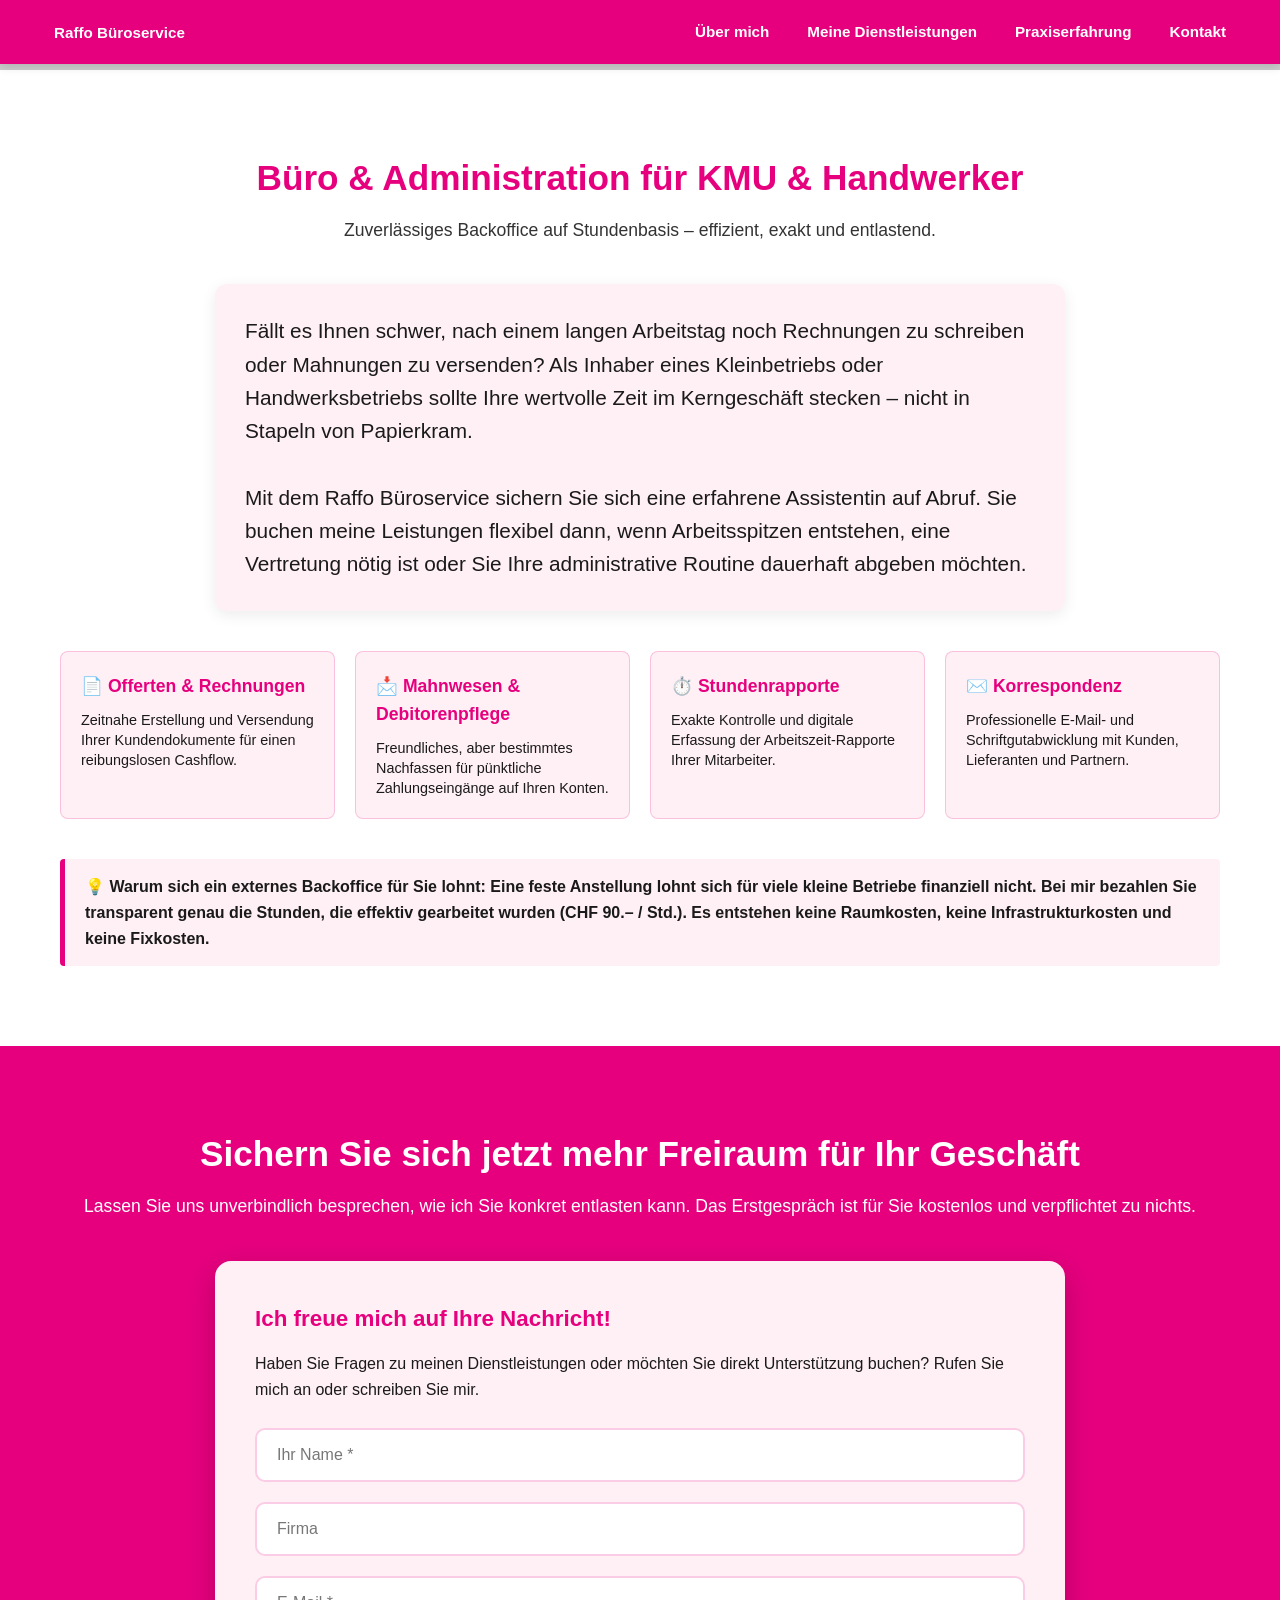
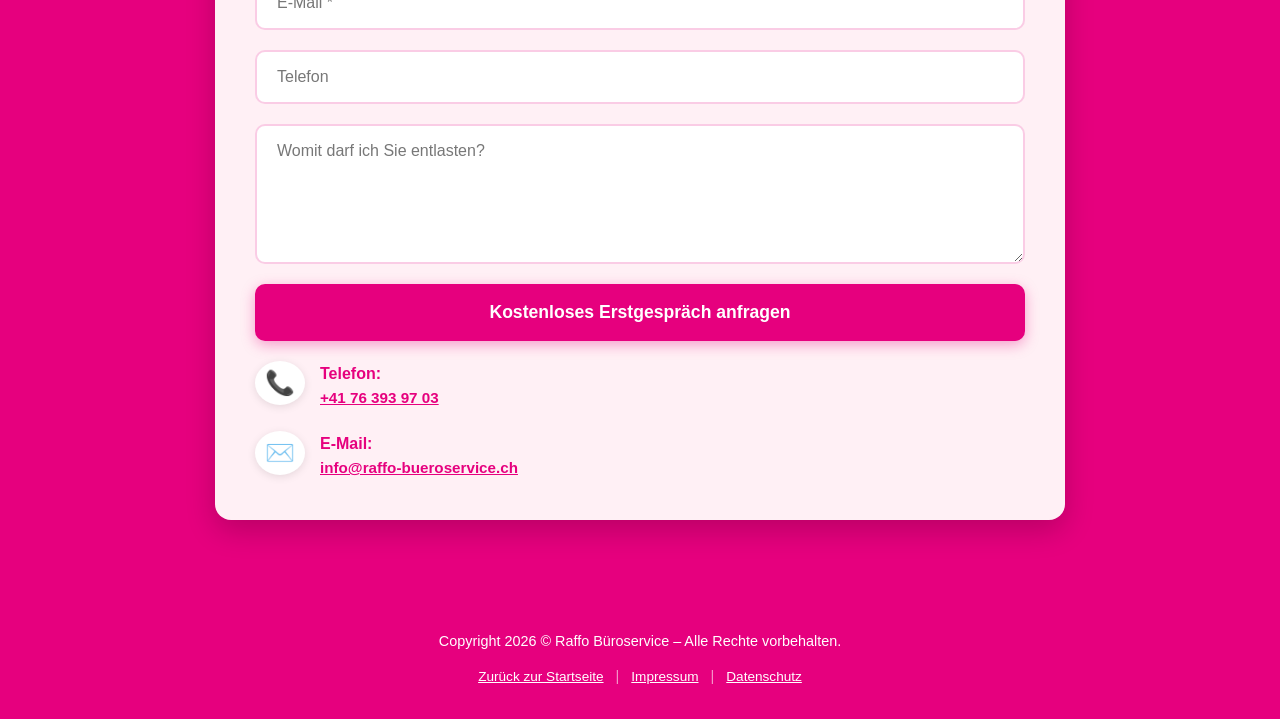
==== bueroservice-kmu.html @ 0ccb46da "Add files via upload" ====
<!DOCTYPE html>
<html lang="de">
<head>
  <meta charset="UTF-8">
  <meta name="viewport" content="width=device-width, initial-scale=1.0">
  
  <title>Büro & Administration | Raffo Büroservice</title>
  <meta name="title" content="Büro & Administration | Raffo Büroservice">
  <meta name="description" content="Zuverlässige Entlastung bei Offerten, Rechnungen, Mahnwesen und Stundenrapporten für Kleinbetriebe in der Schweiz. Flexibel & ohne Fixkosten.">
  <meta name="robots" content="index, follow">
  <meta name="author" content="Vivien Raffo">
  <link rel="canonical" href="https://www.raffo-bueroservice.ch/bueroservice-kmu.html">

  <link rel="stylesheet" href="styles.css">
</head>
<body>

  <nav id="navbar">
    <div class="nav-brand">
      <a href="index.html" style="text-decoration: none; color: inherit;">Raffo Büroservice</a>
    </div>
    
    <button class="menu-toggle" id="mobile-menu" aria-label="Menü öffnen">
      ☰
    </button>

    <div class="nav-links" id="nav-links">
      <a href="index.html#about-section">Über mich</a>
      <a href="index.html#service-section">Meine Dienstleistungen</a>
      <a href="index.html#knowhow-section">Praxiserfahrung</a>
      <a href="#contact-section">Kontakt</a>
    </div>
  </nav>

  <main style="padding-top: 70px;">
    <section class="bg-white">
      <div class="container">
        <h2>Büro & Administration für KMU & Handwerker</h2>
        <p class="section-desc">Zuverlässiges Backoffice auf Stundenbasis – effizient, exakt und entlastend.</p>

        <div class="description" style="margin-bottom: 40px;">
          <p>
            Fällt es Ihnen schwer, nach einem langen Arbeitstag noch Rechnungen zu schreiben oder Mahnungen zu versenden? Als Inhaber eines Kleinbetriebs oder Handwerksbetriebs sollte Ihre wertvolle Zeit im Kerngeschäft stecken – nicht in Stapeln von Papierkram.<br/><br/>
            Mit dem Raffo Büroservice sichern Sie sich eine erfahrene Assistentin auf Abruf. Sie buchen meine Leistungen flexibel dann, wenn Arbeitsspitzen entstehen, eine Vertretung nötig ist oder Sie Ihre administrative Routine dauerhaft abgeben möchten.
          </p>
        </div>

        <div class="skills-grid" style="margin-bottom: 40px;">
          <article class="skill-card">
            <h4>📄 Offerten & Rechnungen</h4>
            <p>Zeitnahe Erstellung und Versendung Ihrer Kundendokumente für einen reibungslosen Cashflow.</p>
          </article>

          <article class="skill-card">
            <h4>📩 Mahnwesen & Debitorenpflege</h4>
            <p>Freundliches, aber bestimmtes Nachfassen für pünktliche Zahlungseingänge auf Ihren Konten.</p>
          </article>

          <article class="skill-card">
            <h4>⏱️ Stundenrapporte</h4>
            <p>Exakte Kontrolle und digitale Erfassung der Arbeitszeit-Rapporte Ihrer Mitarbeiter.</p>
          </article>

          <article class="skill-card">
            <h4>✉️ Korrespondenz</h4>
            <p>Professionelle E-Mail- und Schriftgutabwicklung mit Kunden, Lieferanten und Partnern.</p>
          </article>
        </div>

        <div class="service-info-banner">
          <p>💡 <strong>Warum sich ein externes Backoffice für Sie lohnt:</strong> Eine feste Anstellung lohnt sich für viele kleine Betriebe finanziell nicht. Bei mir bezahlen Sie transparent genau die Stunden, die effektiv gearbeitet wurden (CHF 90.– / Std.). Es entstehen keine Raumkosten, keine Infrastrukturkosten und keine Fixkosten.</p>
        </div>
      </div>
    </section>

    <section id="contact-section" class="bg-pink-highlight">
      <div class="container">
        <h2 class="section-title">Sichern Sie sich jetzt mehr Freiraum für Ihr Geschäft</h2>
        <p class="section-subtitle">Lassen Sie uns unverbindlich besprechen, wie ich Sie konkret entlasten kann. Das Erstgespräch ist für Sie kostenlos und verpflichtet zu nichts.</p>

        <div class="contact-wrapper">
          <div class="contact-info">
            <h3>Ich freue mich auf Ihre Nachricht!</h3>
            <p>Haben Sie Fragen zu meinen Dienstleistungen oder möchten Sie direkt Unterstützung buchen? Rufen Sie mich an oder schreiben Sie mir.</p>
            <div class="contact-details">

              <form action="https://formspree.io/f/xljerond" method="POST" class="raffo-form">
                <div class="form-group">
                  <input type="text" name="Name" placeholder="Ihr Name *" required>
                </div>
                <div class="form-group">
                  <input type="text" name="Firma" placeholder="Firma">
                </div>
                <div class="form-group">
                  <input type="email" name="E-Mail" placeholder="E-Mail *" required>
                </div>
                <div class="form-group">
                  <input type="tel" name="Telefon" placeholder="Telefon">
                </div>
                <div class="form-group">
                  <textarea name="Nachricht" placeholder="Womit darf ich Sie entlasten?" rows="5"></textarea>
                </div>
                <button type="submit">Kostenloses Erstgespräch anfragen</button>
                <script>
                  const form = document.querySelector('form.raffo-form');
                  if (form) {
                    form.addEventListener('submit', function() {
                      setTimeout(() => { form.reset(); }, 100);
                    });
                    window.addEventListener('pageshow', function(event) {
                      if (event.persisted || (window.performance && window.performance.navigation.type === 2)) {
                        form.reset();
                      }
                    });
                  }
                </script>
              </form>

              <div class="contact-item">
                <span class="contact-icon" aria-hidden="true">📞</span>
                <div>
                  <strong>Telefon:</strong>
                  <p><a href="tel:+41763939703">+41 76 393 97 03</a></p>
                </div>
              </div>

              <div class="contact-item">
                <span class="contact-icon" aria-hidden="true">✉️</span>
                <div>
                  <strong>E-Mail:</strong>
                  <p><a href="mailto:info@raffo-bueroservice.ch">info@raffo-bueroservice.ch</a></p>
                </div>
              </div>

            </div>
          </div>
        </div>
      </div>
    </section>
  </main>

  <footer>
    <div class="container footer-content">
      <p>Copyright 2026 &copy; Raffo Büroservice – Alle Rechte vorbehalten.</p>
      <div class="footer-links">
        <a href="index.html">Zurück zur Startseite</a>
        <span>|</span>
        <a href="impressum.html">Impressum</a>
        <span>|</span>
        <a href="datenschutz.html">Datenschutz</a>
      </div>
    </div>
  </footer>

  <script>
    const menuToggle = document.getElementById('mobile-menu');
    const navLinks = document.getElementById('nav-links');

    menuToggle.addEventListener('click', () => {
      navLinks.classList.toggle('active');
    });

    document.querySelectorAll('#nav-links a').forEach(link => {
      link.addEventListener('click', () => {
        navLinks.classList.remove('active');
      });
    });
  </script>
</body>
</html>
---- styles.css ----
* {
  box-sizing: border-box;
  margin: 0;
  padding: 0;
}

body {
  font-family: 'Helvetica Neue', Helvetica, Arial, sans-serif;
  background-color: #cccccc; /* Standard-Hintergrund für die grauen Sektionen */
  color: #1a1a1a;
  line-height: 1.6;
  width: 100%;
}

.container {
  max-width: 1200px;
  margin: 0 auto;
  padding: 0 20px;
}

section {
  padding: 80px 20px;
  width: 100%;
}

h1, h2, h3, h4, .section-title {
  color: #e6007e;
}

.section-title, h2 {
  font-size: 2.2rem;
  text-align: center;
  margin-bottom: 10px;
}

.section-desc, 
.section-subtitle {
  text-align: center;
  font-size: 1.1rem;
  color: #333333;
  margin-bottom: 40px;
}

/* ==========================================
   SEKTIONS-VARIATIONEN
   ========================================== */

/* Variante 1: Weiße Sektion (Dienstleistungen) */
section.bg-white {
  background-color: #ffffff;
}

/* Variante 2: Knallige Rosa-Highlight-Sektion (Kontakt) */
section.bg-pink-highlight {
  background-color: #e6007e;
  color: #ffffff;
}

/* Überschrift & Untertitel auf der Rosa-Sektion bleiben Weiß */
section.bg-pink-highlight .section-title,
section.bg-pink-highlight .section-subtitle {
  color: #ffffff !important;
}

/* Helle Kontakt-Box auf dem rosa Hintergrund */
section.bg-pink-highlight .contact-wrapper {
  background-color: #fff0f5; /* Leichtes Rosa */
  border-radius: 16px;
  box-shadow: 0 10px 30px rgba(0, 0, 0, 0.2);
  padding: 40px;
}

/* Inhalte INNERHALB der Kontakt-Box */
section.bg-pink-highlight .contact-info h3 {
  color: #e6007e !important;
}

section.bg-pink-highlight .contact-info p,
section.bg-pink-highlight .contact-item p {
  color: #1a1a1a !important;
}

section.bg-pink-highlight .contact-item strong {
  color: #e6007e !important;
}

section.bg-pink-highlight .contact-item a {
  color: #e6007e;
  font-weight: bold;
  text-decoration: underline;
}

section.bg-pink-highlight .contact-item a:hover {
  color: #b30062;
}

section.bg-pink-highlight .contact-icon {
  background-color: #ffffff;
  color: #e6007e;
  box-shadow: 0 2px 8px rgba(0,0,0,0.1);
}

/* ==========================================
   NAVIGATION (#navbar)
   ========================================== */
#navbar {
  background-color: #e6007e; /* Satt Rosa */
  padding: 10px 20px;
  position: fixed;
  top: 0;
  left: 0;
  width: 100%;
  z-index: 1000;
  box-shadow: 0 2px 10px rgba(0, 0, 0, 0.15);
  display: flex;
  justify-content: space-between;
  align-items: center;
}

.nav-brand {
  color: #ffffff;
  font-weight: bold;
  font-size: 1.1rem;
}

.nav-links {
  display: flex;
  justify-content: flex-end;
  align-items: center;
  gap: 10px;
}

#navbar a {
  text-decoration: none;
  color: #ffffff;
  font-weight: 600;
  padding: 8px 14px; 
  font-size: 0.95rem;
  transition: all 0.2s ease;
  white-space: nowrap;
  border-radius: 6px;
}

#navbar a:hover {
  background-color: rgba(255, 255, 255, 0.2); 
  color: #ffffff;
}

/* Burger Button für Mobile*/
.menu-toggle {
  display: none;
  background: transparent;
  border: none;
  outline: none;
  color: #ffffff;
  font-size: 2rem;
  cursor: pointer;
  padding: 0 5px;
  line-height: 1;
  -webkit-tap-highlight-color: transparent;
}

/* ==========================================
   ÜBER MICH (#about-section)
   ========================================== */
header#about-section {
  padding-top: 120px;
  padding-bottom: 60px;
  text-align: center;
  min-height: 80vh;
  display: flex;
  flex-direction: column;
  justify-content: center;
  align-items: center;
}

.profile-image {
  width: 180px;
  height: 180px;
  border-radius: 50%;
  border: 5px solid #ffffff;
  box-shadow: 0 4px 15px rgba(0, 0, 0, 0.2);
  margin-bottom: 20px;
  object-fit: cover;
  transition: transform 0.3s ease;
}

.profile-image:hover {
  transform: scale(1.05);
}

#about-section h1 {
  font-style: italic;
  font-size: 2.5em;
  margin-bottom: 20px;
  color: #e6007e;
}

.description {
  font-size: 1.15em;
  font-weight: 500;
  max-width: 850px;
  margin: 0 auto;
  text-align: left;
  background-color: #fff0f5;
  color: #1a1a1a;
  padding: 30px;
  border-radius: 12px;
  box-shadow: 0 4px 15px rgba(0, 0, 0, 0.08);
}

/* ==========================================
   DIENSTLEISTUNGEN (#service-section)
   ========================================== */
.services-grid {
  display: grid;
  grid-template-columns: repeat(auto-fit, minmax(250px, 1fr));
  gap: 25px;
}

.service-card {
  background-color: #fff0f5;
  padding: 30px;
  border-radius: 12px;
  box-shadow: 0 4px 15px rgba(0, 0, 0, 0.08);
  transition: transform 0.3s ease;
}

.service-card:hover {
  transform: translateY(-5px);
}

.service-icon {
  font-size: 2.5rem;
  margin-bottom: 15px;
  color: #e6007e;
}

.service-card h3 {
  font-size: 1.3rem;
  color: #e6007e;
  margin-bottom: 15px;
}

.service-card ul {
  list-style: none;
  padding: 0;
  margin: 0;
}

.service-card li {
  position: relative;
  padding-left: 20px;
  margin-bottom: 10px;
  color: #1a1a1a;
  line-height: 1.4;
}

.service-card li::before {
  content: "✓";
  position: absolute;
  left: 0;
  color: #e6007e;
  font-weight: bold;
}

.service-info-banner {
  margin-top: 40px;
  background-color: #fff0f5;
  border-left: 5px solid #e6007e;
  padding: 15px 20px;
  border-radius: 4px;
  color: #1a1a1a;
  font-weight: bold;
}

/* ==========================================
   PRAXISERFAHRUNG (#knowhow-section)
   ========================================== */
.experience-content {
  display: flex;
  flex-wrap: wrap;
  gap: 30px;
  margin-bottom: 40px;
  align-items: center;
}

.experience-text {
  flex: 1 1 500px;
}

.experience-text h3 {
  font-size: 1.5rem;
  color: #e6007e;
  margin-bottom: 15px;
}

.experience-text p {
  color: #1a1a1a;
  line-height: 1.6;
  margin-bottom: 15px;
}

.experience-highlights {
  flex: 1 1 250px;
  display: flex;
  flex-direction: column;
  gap: 20px;
}

.highlight-item {
  background: #fff0f5;
  padding: 20px;
  border-radius: 8px;
  text-align: center;
  border-left: 4px solid #e6007e;
  box-shadow: 0 4px 10px rgba(0, 0, 0, 0.08);
}

.highlight-number {
  display: block;
  font-size: 2.2rem;
  font-weight: bold;
  color: #e6007e;
}

.highlight-label {
  font-size: 0.95rem;
  color: #1a1a1a;
}

.skills-grid {
  display: grid;
  grid-template-columns: repeat(auto-fit, minmax(220px, 1fr));
  gap: 20px;
}

.skill-card {
  background: #fff0f5;
  padding: 20px;
  border-radius: 8px;
  border: 1px solid rgba(230, 0, 126, 0.2);
}

.skill-card h4 {
  color: #e6007e;
  margin-bottom: 10px;
  font-size: 1.1rem;
}

.skill-card p {
  color: #1a1a1a;
  font-size: 0.9rem;
  line-height: 1.4;
  margin: 0;
}

/* ==========================================
   KONTAKT (#contact-section)
   ========================================== */
.contact-wrapper {
  max-width: 650px;
  margin: 0 auto;
}

.contact-info h3 {
  margin-bottom: 15px;
  font-size: 1.4rem;
}

.contact-info > p {
  margin-bottom: 25px;
}

.contact-details {
  display: flex;
  flex-direction: column;
  gap: 20px;
}

.contact-item {
  display: flex;
  align-items: flex-start;
  gap: 15px;
}

.contact-icon {
  font-size: 1.5rem;
  padding: 10px;
  border-radius: 50%;
  line-height: 1;
}

.contact-item strong {
  display: block;
}

.contact-item p {
  margin: 0;
  font-size: 0.95rem;
}

/* ==========================================
   FORMULAR STYLING (BREIT & GROSS)
   ========================================== */

/* Vergrößert die maximale Breite der Kontakt-Box auf deiner Seite */
section.bg-pink-highlight .contact-wrapper {
  max-width: 850px; /* Vorher 650px - gibt dem Formular mehr Raum */
  width: 100%;
}

.raffo-form {
  width: 100%;
  margin: 0 auto;
  padding: 0;
  background-color: transparent;
  box-shadow: none;
}

.form-group {
  margin-bottom: 20px;
  width: 100%;
}

/* Macht ALLE Input-Typen und Textareas extrem gut lesbar und breit */
.raffo-form input[type="text"],
.raffo-form input[type="email"],
.raffo-form input[type="tel"],
.raffo-form textarea,
.raffo-form input {
  display: block;
  width: 100% !important; /* Erzwingt volle Breite */
  padding: 16px 20px;     /* Mehr Innenabstand = höhere, griffigere Felder */
  border: 2px solid rgba(230, 0, 126, 0.2);
  border-radius: 10px;
  font-size: 16px;         /* Minimale Größe gegen automatisches Safari-Zoomen */
  font-family: inherit;
  color: #1a1a1a;
  background-color: #ffffff;
  transition: all 0.25s ease;
  box-sizing: border-box;
  outline: none;
}

.raffo-form ::placeholder {
  color: #777777;
}

.raffo-form input:focus,
.raffo-form textarea:focus {
  border-color: #e6007e;
  box-shadow: 0 0 0 4px rgba(230, 0, 126, 0.15);
}

.raffo-form textarea {
  resize: vertical;
  min-height: 140px;
}

/* Großer, auffälliger Button */
.raffo-form button[type="submit"] {
  display: block;
  width: 100% !important;
  padding: 18px 24px;
  background-color: #e6007e;
  color: #ffffff;
  font-size: 1.1rem;
  font-weight: bold;
  border: none;
  border-radius: 10px;
  cursor: pointer;
  box-shadow: 0 4px 14px rgba(230, 0, 126, 0.35);
  transition: all 0.2s ease;
}

.raffo-form button[type="submit"]:hover {
  background-color: #b30062;
  transform: translateY(-2px);
}

/* ==========================================
   FOOTER
   ========================================== */

footer {
  background-color: #e6007e;
  color: #ffffff;
  padding: 30px 20px;
  font-size: 0.9rem;
  width: 100%;
  text-align: center !important; 
}

.footer-content {
  display: flex;
  flex-direction: column;
  align-items: center !important;
  justify-content: center !important;
  gap: 12px;
  width: 100%;
  margin: 0 auto;
}

.footer-content p {
  margin: 0 !important;
  text-align: center !important;
  width: 100%;
}

.footer-links {
  display: flex;
  align-items: center;
  justify-content: center;
  gap: 12px;
  width: 100%;
}

.footer-links a {
  color: #ffffff;
  text-decoration: underline;
  font-size: 0.85rem;
  transition: opacity 0.2s ease;
}

.footer-links a:hover {
  opacity: 0.8;
}

.footer-links span {
  opacity: 0.6;
}

/* ==========================================
   COMPUTER ANSICHT
   ========================================== */
@media screen and (min-width: 781px) {
  #navbar {
    padding: 12px 40px;
  }

  #about-section h1 {
    font-size: 3.2em;
  }

  .description {
    font-size: 1.3em;
  }

  .profile-image {
    width: 200px;
    height: 200px;
  }
}

/* ==========================================
   MOBILE ANSICHT
   ========================================== */
@media screen and (max-width: 780px) {
  #navbar {
    padding: 12px 20px;
  }

  .menu-toggle {
    display: block;
  }

  /* Mobil-Menü beim Aufklappen */
  .nav-links {
    display: none; 
    flex-direction: column;
    width: 100%;
    position: absolute;
    top: 100%;
    left: 0;
    background-color: #e6007e;
    padding: 10px 0 20px 0;
    box-shadow: 0 10px 15px rgba(0, 0, 0, 0.2);
    gap: 0;
  }

  .nav-links.active {
    display: flex;
  }

  #navbar a {
    width: 100%;
    text-align: center;
    padding: 14px 20px;
    border-radius: 0;
    font-size: 1.05rem;
    border-bottom: 1px solid rgba(255, 255, 255, 0.1);
  }

  header#about-section {
    padding-top: 100px; 
    height: auto;
    padding-bottom: 50px;
  }

  #about-section h1 {
    font-size: 2.2em;
  }

  .footer-content {
    flex-direction: row;
    justify-content: space-between;
  }
}
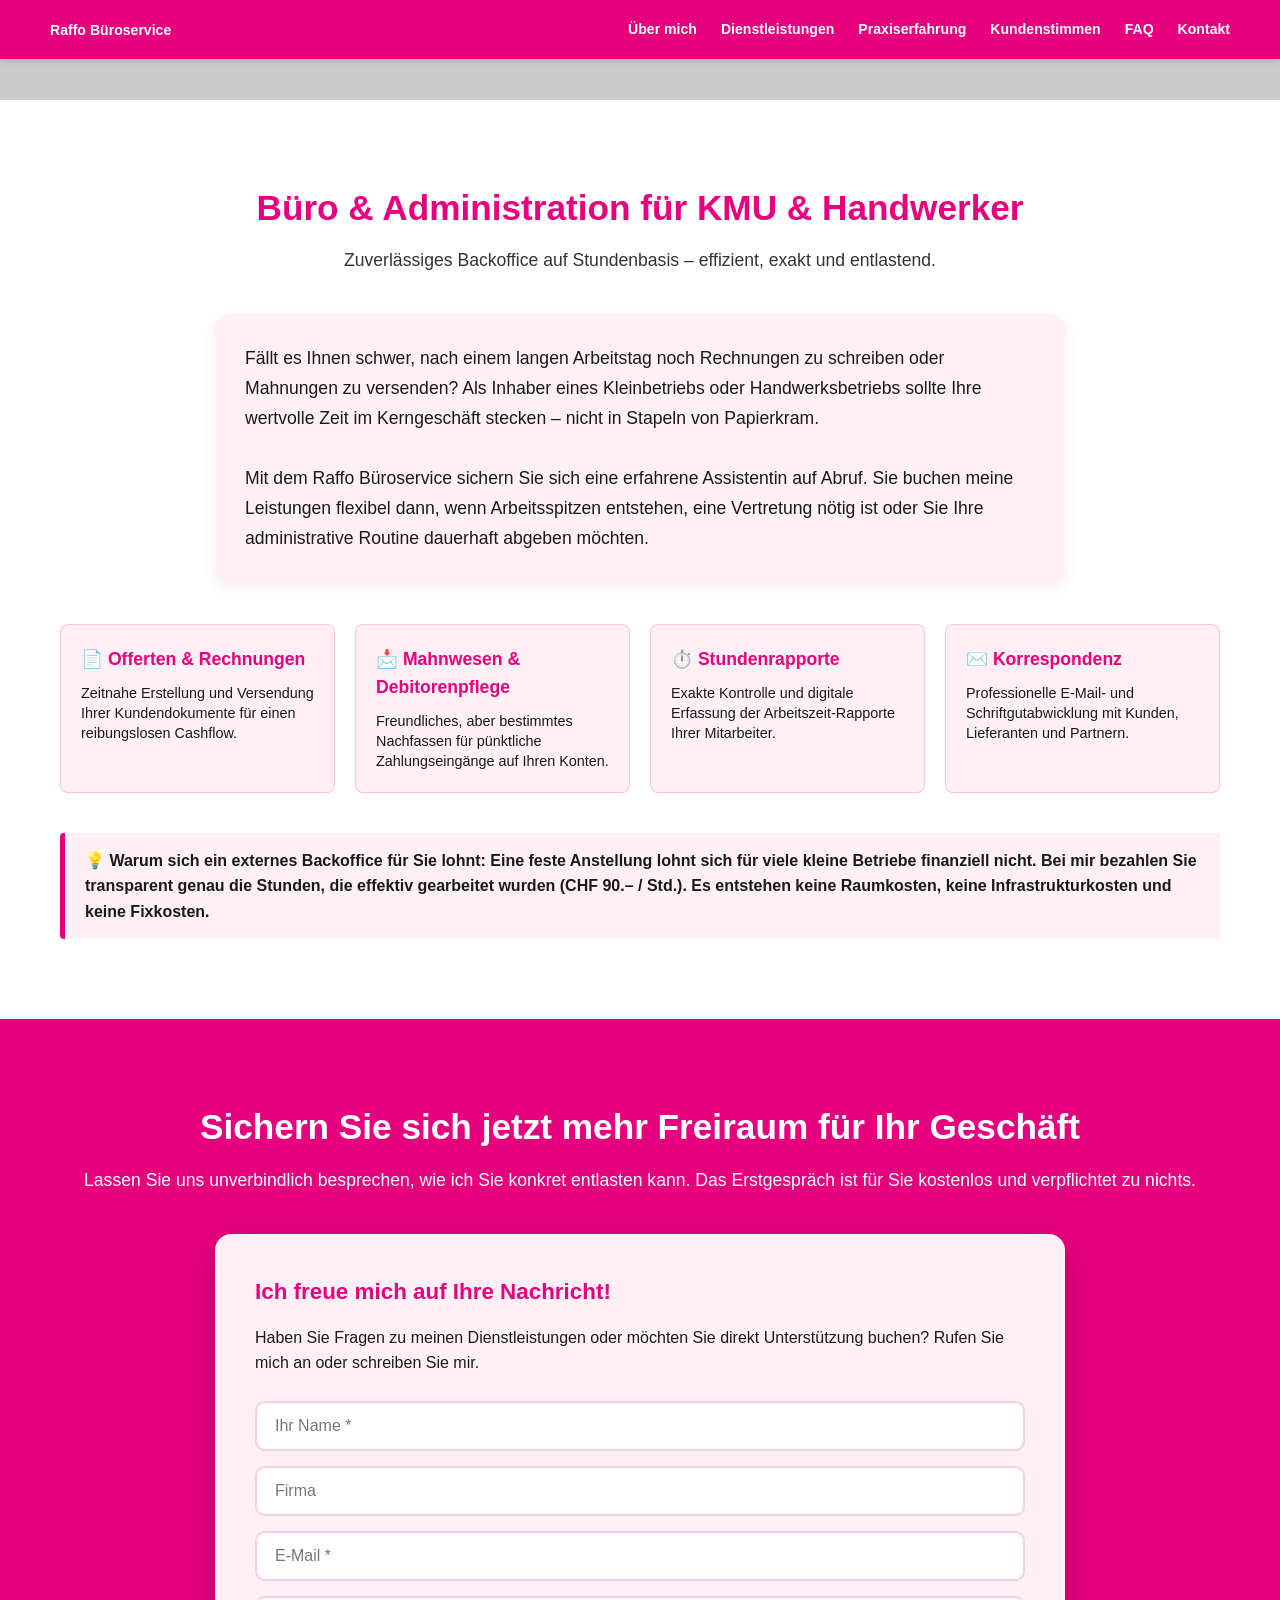
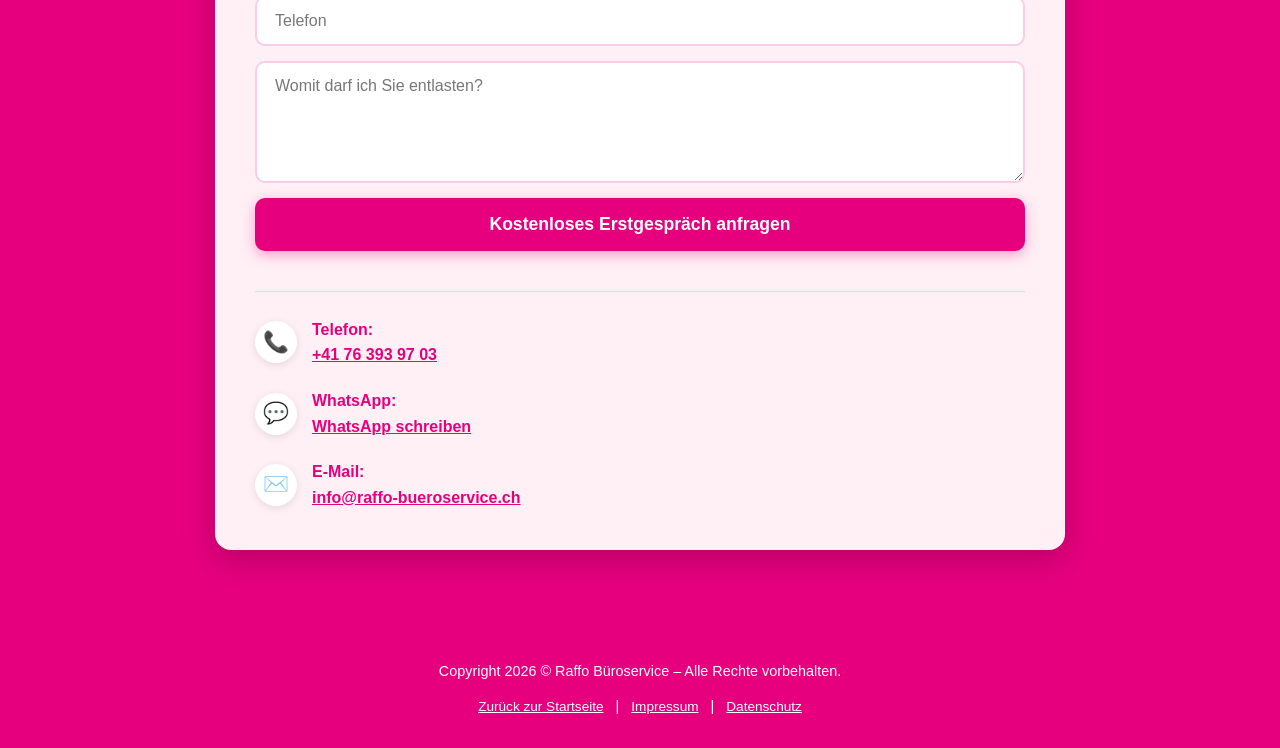
==== commit 31b8c584: "Refactor navbar and contact section in HTML" ====
--- a/bueroservice-kmu.html
+++ b/bueroservice-kmu.html
@@ -15,27 +15,34 @@
 </head>
 <body>
 
+  <!-- NAVBAR -->
   <nav id="navbar">
     <div class="nav-brand">
       <a href="index.html" style="text-decoration: none; color: inherit;">Raffo Büroservice</a>
     </div>
     
-    <button class="menu-toggle" id="mobile-menu" aria-label="Menü öffnen">
-      ☰
-    </button>
+    <div class="mobile-actions">
+      <a href="tel:+41763939703" class="mobile-call-btn" aria-label="Anrufen">📞 Jetzt anrufen</a>
+      <button class="menu-toggle" id="mobile-menu" aria-label="Menü öffnen">
+        ☰
+      </button>
+    </div>
 
     <div class="nav-links" id="nav-links">
       <a href="index.html#about-section">Über mich</a>
-      <a href="index.html#service-section">Meine Dienstleistungen</a>
+      <a href="index.html#service-section">Dienstleistungen</a>
       <a href="index.html#knowhow-section">Praxiserfahrung</a>
+      <a href="index.html#testimonials-section">Kundenstimmen</a>
+      <a href="index.html#faq-section">FAQ</a>
       <a href="#contact-section">Kontakt</a>
     </div>
   </nav>
 
-  <main style="padding-top: 70px;">
+  <!-- HAUPTINHALT -->
+  <main style="padding-top: 100px;">
     <section class="bg-white">
       <div class="container">
-        <h2>Büro & Administration für KMU & Handwerker</h2>
+        <h1 class="section-title">Büro & Administration für KMU & Handwerker</h1>
         <p class="section-desc">Zuverlässiges Backoffice auf Stundenbasis – effizient, exakt und entlastend.</p>
 
         <div class="description" style="margin-bottom: 40px;">
@@ -70,9 +77,11 @@
         <div class="service-info-banner">
           <p>💡 <strong>Warum sich ein externes Backoffice für Sie lohnt:</strong> Eine feste Anstellung lohnt sich für viele kleine Betriebe finanziell nicht. Bei mir bezahlen Sie transparent genau die Stunden, die effektiv gearbeitet wurden (CHF 90.– / Std.). Es entstehen keine Raumkosten, keine Infrastrukturkosten und keine Fixkosten.</p>
         </div>
+
       </div>
     </section>
 
+    <!-- KONTAKT SEKTION -->
     <section id="contact-section" class="bg-pink-highlight">
       <div class="container">
         <h2 class="section-title">Sichern Sie sich jetzt mehr Freiraum für Ihr Geschäft</h2>
@@ -82,45 +91,53 @@
           <div class="contact-info">
             <h3>Ich freue mich auf Ihre Nachricht!</h3>
             <p>Haben Sie Fragen zu meinen Dienstleistungen oder möchten Sie direkt Unterstützung buchen? Rufen Sie mich an oder schreiben Sie mir.</p>
+            
+            <form action="https://formspree.io/f/xljerond" method="POST" class="raffo-form">
+              <div class="form-group">
+                <input type="text" name="Name" placeholder="Ihr Name *" required>
+              </div>
+              <div class="form-group">
+                <input type="text" name="Firma" placeholder="Firma">
+              </div>
+              <div class="form-group">
+                <input type="email" name="E-Mail" placeholder="E-Mail *" required>
+              </div>
+              <div class="form-group">
+                <input type="tel" name="Telefon" placeholder="Telefon">
+              </div>
+              <div class="form-group">
+                <textarea name="Nachricht" placeholder="Womit darf ich Sie entlasten?" rows="5"></textarea>
+              </div>
+              <button type="submit">Kostenloses Erstgespräch anfragen</button>
+              <script>
+                const form = document.querySelector('form.raffo-form');
+                if (form) {
+                  form.addEventListener('submit', function() {
+                    setTimeout(() => { form.reset(); }, 100);
+                  });
+                  window.addEventListener('pageshow', function(event) {
+                    if (event.persisted || (window.performance && window.performance.navigation.type === 2)) {
+                      form.reset();
+                    }
+                  });
+                }
+              </script>
+            </form>
+
             <div class="contact-details">
-
-              <form action="https://formspree.io/f/xljerond" method="POST" class="raffo-form">
-                <div class="form-group">
-                  <input type="text" name="Name" placeholder="Ihr Name *" required>
-                </div>
-                <div class="form-group">
-                  <input type="text" name="Firma" placeholder="Firma">
-                </div>
-                <div class="form-group">
-                  <input type="email" name="E-Mail" placeholder="E-Mail *" required>
-                </div>
-                <div class="form-group">
-                  <input type="tel" name="Telefon" placeholder="Telefon">
-                </div>
-                <div class="form-group">
-                  <textarea name="Nachricht" placeholder="Womit darf ich Sie entlasten?" rows="5"></textarea>
-                </div>
-                <button type="submit">Kostenloses Erstgespräch anfragen</button>
-                <script>
-                  const form = document.querySelector('form.raffo-form');
-                  if (form) {
-                    form.addEventListener('submit', function() {
-                      setTimeout(() => { form.reset(); }, 100);
-                    });
-                    window.addEventListener('pageshow', function(event) {
-                      if (event.persisted || (window.performance && window.performance.navigation.type === 2)) {
-                        form.reset();
-                      }
-                    });
-                  }
-                </script>
-              </form>
-
               <div class="contact-item">
                 <span class="contact-icon" aria-hidden="true">📞</span>
                 <div>
                   <strong>Telefon:</strong>
                   <p><a href="tel:+41763939703">+41 76 393 97 03</a></p>
+                </div>
+              </div>
+
+              <div class="contact-item">
+                <span class="contact-icon whatsapp-btn" aria-hidden="true">💬</span>
+                <div>
+                  <strong>WhatsApp:</strong>
+                  <p><a href="https://wa.me/41763939703" target="_blank">WhatsApp schreiben</a></p>
                 </div>
               </div>
 
@@ -131,7 +148,6 @@
                   <p><a href="mailto:info@raffo-bueroservice.ch">info@raffo-bueroservice.ch</a></p>
                 </div>
               </div>
-
             </div>
           </div>
         </div>
@@ -139,6 +155,7 @@
     </section>
   </main>
 
+  <!-- FOOTER -->
   <footer>
     <div class="container footer-content">
       <p>Copyright 2026 &copy; Raffo Büroservice – Alle Rechte vorbehalten.</p>
@@ -167,4 +184,4 @@
     });
   </script>
 </body>
-</html>+</html>
--- a/styles.css
+++ b/styles.css
@@ -6,7 +6,7 @@
 
 body {
   font-family: 'Helvetica Neue', Helvetica, Arial, sans-serif;
-  background-color: #cccccc; /* Standard-Hintergrund für die grauen Sektionen */
+  background-color: #cccccc; /* Standard-Hintergrund */
   color: #1a1a1a;
   line-height: 1.6;
   width: 100%;
@@ -45,32 +45,29 @@
    SEKTIONS-VARIATIONEN
    ========================================== */
 
-/* Variante 1: Weiße Sektion (Dienstleistungen) */
 section.bg-white {
   background-color: #ffffff;
 }
 
-/* Variante 2: Knallige Rosa-Highlight-Sektion (Kontakt) */
 section.bg-pink-highlight {
   background-color: #e6007e;
   color: #ffffff;
 }
 
-/* Überschrift & Untertitel auf der Rosa-Sektion bleiben Weiß */
 section.bg-pink-highlight .section-title,
 section.bg-pink-highlight .section-subtitle {
   color: #ffffff !important;
 }
 
-/* Helle Kontakt-Box auf dem rosa Hintergrund */
 section.bg-pink-highlight .contact-wrapper {
-  background-color: #fff0f5; /* Leichtes Rosa */
+  background-color: #fff0f5;
   border-radius: 16px;
   box-shadow: 0 10px 30px rgba(0, 0, 0, 0.2);
   padding: 40px;
-}
-
-/* Inhalte INNERHALB der Kontakt-Box */
+  max-width: 850px;
+  margin: 0 auto;
+}
+
 section.bg-pink-highlight .contact-info h3 {
   color: #e6007e !important;
 }
@@ -104,8 +101,8 @@
    NAVIGATION (#navbar)
    ========================================== */
 #navbar {
-  background-color: #e6007e; /* Satt Rosa */
-  padding: 10px 20px;
+  background-color: #e6007e;
+  padding: 12px 20px;
   position: fixed;
   top: 0;
   left: 0;
@@ -121,21 +118,21 @@
   color: #ffffff;
   font-weight: bold;
   font-size: 1.1rem;
+  white-space: nowrap;
 }
 
 .nav-links {
   display: flex;
-  justify-content: flex-end;
-  align-items: center;
-  gap: 10px;
+  align-items: center;
+  gap: 4px; /* Engere Abstände, damit es auf Desktop nicht überquillt */
 }
 
 #navbar a {
   text-decoration: none;
   color: #ffffff;
   font-weight: 600;
-  padding: 8px 14px; 
-  font-size: 0.95rem;
+  padding: 6px 10px; /* Kompakteres Padding */
+  font-size: 0.88rem; /* Etwas kleinere Schrift für sauberen Platz */
   transition: all 0.2s ease;
   white-space: nowrap;
   border-radius: 6px;
@@ -146,76 +143,104 @@
   color: #ffffff;
 }
 
-/* Burger Button für Mobile*/
+/* Mobile Actions Container (Anrufen Button + Burger rechtsbündig) */
+.mobile-actions {
+  display: flex;
+  align-items: center;
+  gap: 12px;
+}
+
+/* Mobil-Anruf-Button in edlem Weiß & Pink */
+.mobile-call-btn {
+  background-color: #ffffff !important;
+  color: #e6007e !important;
+  padding: 6px 12px !important;
+  border-radius: 20px !important;
+  font-weight: bold !important;
+  font-size: 0.85rem !important;
+  box-shadow: 0 2px 6px rgba(0,0,0,0.15);
+  display: inline-block;
+}
+
+.mobile-call-btn:hover {
+  background-color: #fff0f5 !important;
+}
+
+/* Burger Button */
 .menu-toggle {
   display: none;
   background: transparent;
   border: none;
   outline: none;
   color: #ffffff;
-  font-size: 2rem;
+  font-size: 1.8rem;
   cursor: pointer;
-  padding: 0 5px;
+  padding: 0;
   line-height: 1;
-  -webkit-tap-highlight-color: transparent;
 }
 
 /* ==========================================
    ÜBER MICH (#about-section)
    ========================================== */
 header#about-section {
-  padding-top: 120px;
+  padding-top: 130px; /* Genügend Abstand zur fixen Navbar oben */
   padding-bottom: 60px;
   text-align: center;
-  min-height: 80vh;
-  display: flex;
-  flex-direction: column;
-  justify-content: center;
-  align-items: center;
 }
 
 .profile-image {
-  width: 180px;
-  height: 180px;
+  width: 170px;
+  height: 170px;
   border-radius: 50%;
-  border: 5px solid #ffffff;
-  box-shadow: 0 4px 15px rgba(0, 0, 0, 0.2);
-  margin-bottom: 20px;
+  border: 4px solid #ffffff;
+  box-shadow: 0 4px 20px rgba(0, 0, 0, 0.15);
+  margin: 0 auto 25px auto; /* Zentriert das Bild und gibt Abstand nach unten */
+  display: block;
   object-fit: cover;
   transition: transform 0.3s ease;
 }
 
 .profile-image:hover {
-  transform: scale(1.05);
+  transform: scale(1.03);
 }
 
 #about-section h1 {
-  font-style: italic;
-  font-size: 2.5em;
-  margin-bottom: 20px;
-  color: #e6007e;
+  font-size: 2.2rem;
+  line-height: 1.3;
+  margin-bottom: 30px;
+  color: #e6007e;
+  max-width: 900px;
+  margin-left: auto;
+  margin-right: auto;
+  font-style: normal; /* Entfernt kursiv, falls es vorher noch eingestellt war */
 }
 
 .description {
-  font-size: 1.15em;
-  font-weight: 500;
+  font-size: 1.1rem;
+  line-height: 1.7;
   max-width: 850px;
   margin: 0 auto;
-  text-align: left;
+  text-align: left; /* Liest sich bei langen Absätzen viel besser als zentriert */
   background-color: #fff0f5;
   color: #1a1a1a;
   padding: 30px;
-  border-radius: 12px;
-  box-shadow: 0 4px 15px rgba(0, 0, 0, 0.08);
-}
-
-/* ==========================================
-   DIENSTLEISTUNGEN (#service-section)
+  border-radius: 14px;
+  box-shadow: 0 4px 15px rgba(0, 0, 0, 0.06);
+}
+
+/* ==========================================
+   DIENSTLEISTUNGEN & SONDERELEMENTE
    ========================================== */
 .services-grid {
   display: grid;
   grid-template-columns: repeat(auto-fit, minmax(250px, 1fr));
   gap: 25px;
+}
+
+.service-card-link {
+  text-decoration: none;
+  color: inherit;
+  display: block;
 }
 
 .service-card {
@@ -223,11 +248,13 @@
   padding: 30px;
   border-radius: 12px;
   box-shadow: 0 4px 15px rgba(0, 0, 0, 0.08);
-  transition: transform 0.3s ease;
-}
-
-.service-card:hover {
+  transition: transform 0.2s ease, box-shadow 0.2s ease;
+  cursor: pointer;
+}
+
+.service-card-link:hover .service-card {
   transform: translateY(-5px);
+  box-shadow: 0 8px 20px rgba(0, 0, 0, 0.1);
 }
 
 .service-icon {
@@ -262,6 +289,13 @@
   left: 0;
   color: #e6007e;
   font-weight: bold;
+}
+
+.more-link {
+  display: inline-block;
+  margin-top: 15px;
+  font-weight: bold;
+  color: #e6007e; 
 }
 
 .service-info-banner {
@@ -275,7 +309,7 @@
 }
 
 /* ==========================================
-   PRAXISERFAHRUNG (#knowhow-section)
+   PRAXISERFAHRUNG & SKILLS
    ========================================== */
 .experience-content {
   display: flex;
@@ -355,91 +389,120 @@
   margin: 0;
 }
 
-/* ==========================================
-   KONTAKT (#contact-section)
-   ========================================== */
-.contact-wrapper {
-  max-width: 650px;
+/* Prozess Liste */
+.process-steps {
+  max-width: 800px;
   margin: 0 auto;
-}
-
-.contact-info h3 {
+  padding-left: 20px;
+}
+.process-steps li {
   margin-bottom: 15px;
-  font-size: 1.4rem;
-}
-
-.contact-info > p {
-  margin-bottom: 25px;
-}
-
-.contact-details {
-  display: flex;
-  flex-direction: column;
+  font-size: 1.05rem;
+}
+
+/* ==========================================
+   REFERENZEN & FAQ
+   ========================================== */
+.testimonials-grid {
+  display: grid;
+  grid-template-columns: repeat(auto-fit, minmax(260px, 1fr));
   gap: 20px;
-}
-
-.contact-item {
-  display: flex;
-  align-items: flex-start;
-  gap: 15px;
-}
-
-.contact-icon {
-  font-size: 1.5rem;
-  padding: 10px;
-  border-radius: 50%;
-  line-height: 1;
-}
-
-.contact-item strong {
-  display: block;
-}
-
-.contact-item p {
+  margin-top: 30px;
+}
+
+.testimonial-card {
+  background-color: #e6007e; 
+  color: #ffffff;        
+  padding: 25px;
   margin: 0;
+  border-radius: 12px;
+  font-style: italic;
+  box-shadow: 0 4px 15px rgba(0, 0, 0, 0.15);
+  border: none;           
+}
+
+.testimonial-card p {
+  color: #ffffff !important;
+}
+
+.testimonial-card footer {
+  margin-top: 15px;
+  font-weight: bold;
+  font-style: normal;
   font-size: 0.95rem;
-}
-
-/* ==========================================
-   FORMULAR STYLING (BREIT & GROSS)
-   ========================================== */
-
-/* Vergrößert die maximale Breite der Kontakt-Box auf deiner Seite */
-section.bg-pink-highlight .contact-wrapper {
-  max-width: 850px; /* Vorher 650px - gibt dem Formular mehr Raum */
-  width: 100%;
-}
-
+  color: #ffffff !important; 
+  opacity: 0.9;
+}
+
+.faq-accordion {
+  max-width: 800px;
+  margin: 0 auto;
+}
+
+.faq-item {
+  border-bottom: 1px solid rgba(230, 0, 126, 0.2);
+  padding: 15px 0;
+  text-align: left;
+}
+
+.faq-item summary {
+  font-size: 1.05rem;
+  cursor: pointer;
+  list-style: none;
+  position: relative;
+  padding-right: 30px;
+  color: #e6007e;
+}
+
+.faq-item summary::-webkit-details-marker {
+  display: none;
+}
+
+.faq-item summary::after {
+  content: '➕';
+  position: absolute;
+  right: 0;
+  top: 0;
+  font-size: 0.9rem;
+}
+
+.faq-item[open] summary::after {
+  content: '➖';
+}
+
+.faq-answer {
+  margin-top: 10px;
+  color: #1a1a1a;
+  line-height: 1.6;
+}
+
+/* ==========================================
+   KONTAKT & FORMULAR
+   ========================================== */
 .raffo-form {
   width: 100%;
-  margin: 0 auto;
-  padding: 0;
-  background-color: transparent;
-  box-shadow: none;
+  margin-bottom: 40px; /* ABSTAND nach dem Absende-Button zu den Kontaktdaten! */
 }
 
 .form-group {
-  margin-bottom: 20px;
-  width: 100%;
-}
-
-/* Macht ALLE Input-Typen und Textareas extrem gut lesbar und breit */
+  margin-bottom: 15px;
+  width: 100%;
+}
+
 .raffo-form input[type="text"],
 .raffo-form input[type="email"],
 .raffo-form input[type="tel"],
-.raffo-form textarea,
-.raffo-form input {
+.raffo-form textarea {
   display: block;
-  width: 100% !important; /* Erzwingt volle Breite */
-  padding: 16px 20px;     /* Mehr Innenabstand = höhere, griffigere Felder */
+  width: 100%;
+  padding: 14px 18px;
   border: 2px solid rgba(230, 0, 126, 0.2);
   border-radius: 10px;
-  font-size: 16px;         /* Minimale Größe gegen automatisches Safari-Zoomen */
+  font-size: 16px;
   font-family: inherit;
   color: #1a1a1a;
   background-color: #ffffff;
   transition: all 0.25s ease;
-  box-sizing: border-box;
   outline: none;
 }
 
@@ -455,14 +518,13 @@
 
 .raffo-form textarea {
   resize: vertical;
-  min-height: 140px;
-}
-
-/* Großer, auffälliger Button */
+  min-height: 120px;
+}
+
 .raffo-form button[type="submit"] {
   display: block;
-  width: 100% !important;
-  padding: 18px 24px;
+  width: 100%;
+  padding: 16px 20px;
   background-color: #e6007e;
   color: #ffffff;
   font-size: 1.1rem;
@@ -479,93 +541,101 @@
   transform: translateY(-2px);
 }
 
+.contact-info h3 {
+  margin-bottom: 15px;
+  font-size: 1.4rem;
+}
+
+.contact-info > p {
+  margin-bottom: 25px;
+}
+
+.contact-details {
+  display: flex;
+  flex-direction: column;
+  gap: 20px;
+  border-top: 1px solid rgba(230, 0, 126, 0.15);
+  padding-top: 25px; /* Zusätzliche optische Trennung */
+}
+
+.contact-item {
+  display: flex;
+  align-items: center;
+  gap: 15px;
+}
+
+.contact-icon {
+  font-size: 1.3rem;
+  padding: 10px;
+  border-radius: 50%;
+  line-height: 1;
+  display: flex;
+  align-items: center;
+  justify-content: center;
+  width: 42px;
+  height: 42px;
+}
+
+
+
 /* ==========================================
    FOOTER
    ========================================== */
-
 footer {
   background-color: #e6007e;
   color: #ffffff;
   padding: 30px 20px;
   font-size: 0.9rem;
   width: 100%;
-  text-align: center !important; 
+  text-align: center; 
 }
 
 .footer-content {
   display: flex;
   flex-direction: column;
-  align-items: center !important;
-  justify-content: center !important;
-  gap: 12px;
-  width: 100%;
-  margin: 0 auto;
-}
-
-.footer-content p {
-  margin: 0 !important;
-  text-align: center !important;
-  width: 100%;
-}
-
-.footer-links {
-  display: flex;
   align-items: center;
   justify-content: center;
   gap: 12px;
-  width: 100%;
+}
+
+.footer-links {
+  display: flex;
+  align-items: center;
+  justify-content: center;
+  gap: 12px;
 }
 
 .footer-links a {
   color: #ffffff;
   text-decoration: underline;
   font-size: 0.85rem;
-  transition: opacity 0.2s ease;
-}
-
-.footer-links a:hover {
-  opacity: 0.8;
-}
-
-.footer-links span {
-  opacity: 0.6;
-}
-
-/* ==========================================
-   COMPUTER ANSICHT
-   ========================================== */
-@media screen and (min-width: 781px) {
+}
+
+/* ==========================================
+   RESPONSIVE MEDIA QUERIES
+   ========================================== */
+
+/* Ab 1025px: Volles Desktop Menü */
+@media screen and (min-width: 1025px) {
   #navbar {
     padding: 12px 40px;
   }
 
+  .mobile-call-btn {
+    display: none; /* Auf Desktop ausblenden */
+  }
+
   #about-section h1 {
     font-size: 3.2em;
   }
-
-  .description {
-    font-size: 1.3em;
-  }
-
-  .profile-image {
-    width: 200px;
-    height: 200px;
-  }
-}
-
-/* ==========================================
-   MOBILE ANSICHT
-   ========================================== */
-@media screen and (max-width: 780px) {
-  #navbar {
-    padding: 12px 20px;
-  }
-
+}
+
+/* Bis 1024px: Wechsel ins Burger-Menü (Ideal für Laptops/Tablets) */
+@media screen and (max-width: 1024px) {
   .menu-toggle {
     display: block;
   }
 
-  /* Mobil-Menü beim Aufklappen */
   .nav-links {
     display: none; 
     flex-direction: column;
@@ -601,9 +671,4 @@
   #about-section h1 {
     font-size: 2.2em;
   }
-
-  .footer-content {
-    flex-direction: row;
-    justify-content: space-between;
-  }
-}
+}
